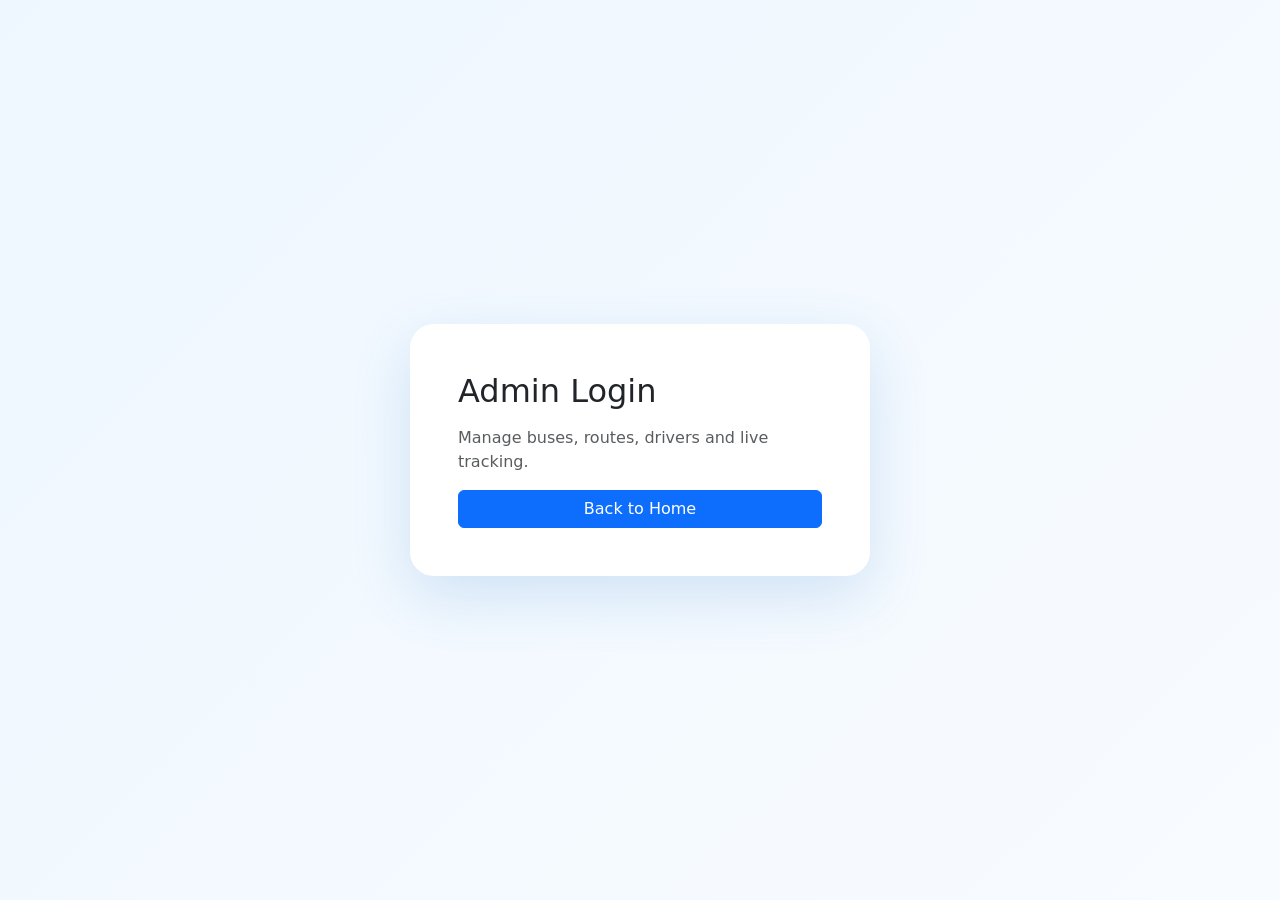
==== admin/login.html @ 45feda7e "added project files" ====
<!DOCTYPE html>
<html lang="en">
  <head>
    <meta charset="UTF-8" />
    <meta name="viewport" content="width=device-width, initial-scale=1.0" />
    <title>Admin Login</title>
    <link href="https://cdn.jsdelivr.net/npm/bootstrap@5.3.3/dist/css/bootstrap.min.css" rel="stylesheet" />
    <style>
      body { background: linear-gradient(135deg, #eef7ff, #f8fbff); min-height: 100vh; display:flex; align-items:center; justify-content:center; }
      .card { width:min(92vw, 460px); border:0; border-radius:24px; box-shadow:0 20px 60px rgba(27,109,193,.16); }
    </style>
  </head>
  <body>
    <div class="card p-4 p-md-5">
      <h2 class="mb-3">Admin Login</h2>
      <p class="text-muted">Manage buses, routes, drivers and live tracking.</p>
      <a class="btn btn-primary" href="../index.html">Back to Home</a>
    </div>
  </body>
</html>
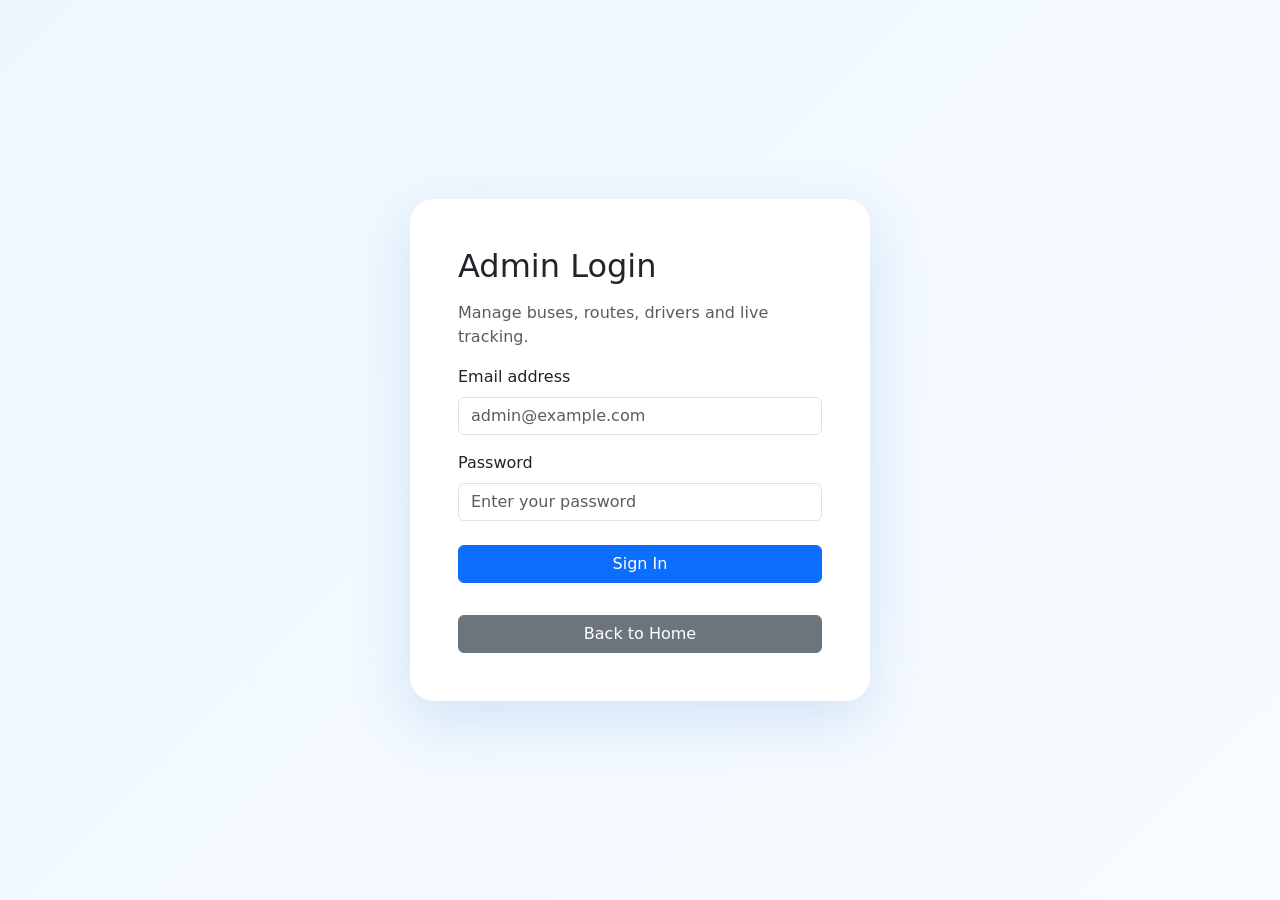
==== commit 10fd7964: "Add admin login form and update admin/login.html" ====
--- a/admin/login.html
+++ b/admin/login.html
@@ -14,7 +14,18 @@
     <div class="card p-4 p-md-5">
       <h2 class="mb-3">Admin Login</h2>
       <p class="text-muted">Manage buses, routes, drivers and live tracking.</p>
-      <a class="btn btn-primary" href="../index.html">Back to Home</a>
+      <form action="login.php" method="post" class="mb-3">
+        <div class="mb-3">
+          <label for="email" class="form-label">Email address</label>
+          <input type="email" id="email" name="email" class="form-control" placeholder="admin@example.com" required />
+        </div>
+        <div class="mb-4">
+          <label for="password" class="form-label">Password</label>
+          <input type="password" id="password" name="password" class="form-control" placeholder="Enter your password" required />
+        </div>
+        <button type="submit" class="btn btn-primary w-100 mb-3">Sign In</button>
+      </form>
+      <a class="btn btn-secondary" href="../index.html">Back to Home</a>
     </div>
   </body>
 </html>
